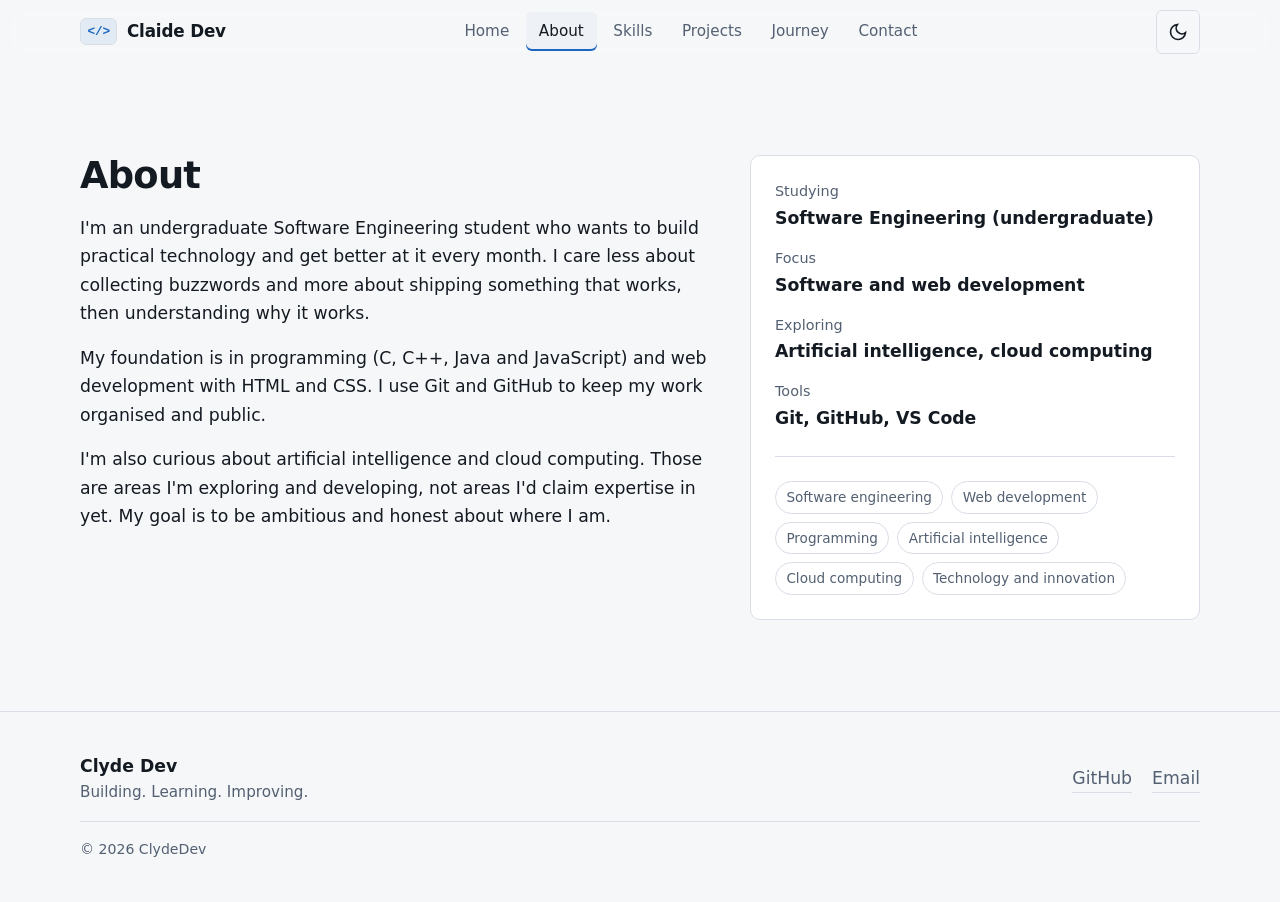
==== about.html @ 0b150a1c "On branch main  Initial commit  Changes to be committed    README.md   about.html   contact.html    " ====
<!DOCTYPE html>
<html lang="en" data-theme="dark">
<head>
  <meta charset="utf-8"><meta name="viewport" content="width=device-width, initial-scale=1">
  <title>Claide Dev | About</title><meta name="description" content="About Claide Mukabwa, a software engineering student and builder."><meta name="theme-color" content="#10161f">
  <link rel="icon" href="favicon.svg" type="image/svg+xml"><link rel="stylesheet" href="style.css">
  <script>(function(){var t=null;try{t=localStorage.getItem('theme')}catch(e){}if(t!=='light'&&t!=='dark'){t=window.matchMedia&&window.matchMedia('(prefers-color-scheme: light)').matches?'light':'dark'}document.documentElement.setAttribute('data-theme',t)})();</script>
</head>
<body>
  <a class="skip-link" href="#main">Skip to content</a><div class="progress" aria-hidden="true"><div class="progress__bar" id="progressBar"></div></div>
  <header class="site-header" id="siteHeader"><div class="container nav">
    <a class="logo" href="index.html" aria-label="Claide Dev, home"><span class="logo__mark" aria-hidden="true">&lt;/&gt;</span><span>Claide Dev</span></a>
    <nav id="primaryNav" class="nav__menu" aria-label="Primary"><ul class="nav__list">
      <li><a href="index.html" class="nav__link">Home</a></li><li><a href="about.html" class="nav__link">About</a></li><li><a href="skills.html" class="nav__link">Skills</a></li><li><a href="projects.html" class="nav__link">Projects</a></li><li><a href="journey.html" class="nav__link">Journey</a></li><li><a href="contact.html" class="nav__link">Contact</a></li>
    </ul></nav>
    <div class="nav__actions"><button class="icon-btn" id="themeToggle" type="button" aria-label="Switch to light theme"><svg class="icon icon--moon" viewBox="0 0 24 24" aria-hidden="true"><path d="M21 12.8A9 9 0 1 1 11.2 3a7 7 0 0 0 9.8 9.8z" fill="none" stroke="currentColor" stroke-width="2"/></svg><svg class="icon icon--sun" viewBox="0 0 24 24" aria-hidden="true"><circle cx="12" cy="12" r="4" fill="none" stroke="currentColor" stroke-width="2"/><path d="M12 2v2M12 20v2M2 12h2M20 12h2" stroke="currentColor" stroke-width="2"/></svg></button><button class="icon-btn nav__toggle" id="navToggle" type="button" aria-label="Open menu" aria-expanded="false" aria-controls="primaryNav"><svg class="icon" viewBox="0 0 24 24" aria-hidden="true"><path class="bar bar--1" d="M4 7h16" stroke="currentColor" stroke-width="2"/><path class="bar bar--2" d="M4 12h16" stroke="currentColor" stroke-width="2"/><path class="bar bar--3" d="M4 17h16" stroke="currentColor" stroke-width="2"/></svg></button></div>
  </div></header>
  <main id="main"><section class="section" aria-labelledby="about-title"><div class="container about">
    <div><h1 id="about-title" class="section__title">About</h1><div class="prose">
      <p>I'm an undergraduate Software Engineering student who wants to build practical technology and get better at it every month. I care less about collecting buzzwords and more about shipping something that works, then understanding why it works.</p>
      <p>My foundation is in programming (C, C++, Java and JavaScript) and web development with HTML and CSS. I use Git and GitHub to keep my work organised and public.</p>
      <p>I'm also curious about artificial intelligence and cloud computing. Those are areas I'm exploring and developing, not areas I'd claim expertise in yet. My goal is to be ambitious and honest about where I am.</p>
    </div></div>
    <aside class="facts" aria-label="Quick facts"><dl><div><dt>Studying</dt><dd>Software Engineering (undergraduate)</dd></div><div><dt>Focus</dt><dd>Software and web development</dd></div><div><dt>Exploring</dt><dd>Artificial intelligence, cloud computing</dd></div><div><dt>Tools</dt><dd>Git, GitHub, VS Code</dd></div></dl><ul class="tags" aria-label="Interests"><li>Software engineering</li><li>Web development</li><li>Programming</li><li>Artificial intelligence</li><li>Cloud computing</li><li>Technology and innovation</li></ul></aside>
  </div></section></main>
  <footer class="site-footer"><div class="container footer"><div><p class="footer__brand">Clyde Dev</p><p class="footer__tag">Building. Learning. Improving.</p></div><ul class="social" aria-label="Footer links"><li><a href="https://github.com/Clyde9189" target="_blank" rel="noopener noreferrer">GitHub</a></li><li><a href="mailto:clydecyan91@gmail.com">Email</a></li></ul><p class="footer__copy">&copy; <span id="year">2026</span> ClydeDev</p></div></footer>
  <button class="to-top" id="toTop" type="button" aria-label="Back to top" hidden><svg class="icon" viewBox="0 0 24 24" aria-hidden="true"><path d="M12 19V5M5 12l7-7 7 7" fill="none" stroke="currentColor" stroke-width="2"/></svg></button><script src="script.js" defer></script>
</body></html>
---- style.css ----
/* ==========================================================================
   ClydeDev portfolio: styles
   Structure: tokens > base > layout > components > sections > utilities
   ========================================================================== */

/* ---------- Design tokens ---------- */
:root {
  --font-sans: system-ui, -apple-system, "Segoe UI", Roboto, "Helvetica Neue", Arial, sans-serif;
  --font-mono: ui-monospace, "SF Mono", SFMono-Regular, Menlo, Consolas, "Liberation Mono", monospace;

  --step--1: clamp(0.84rem, 0.82rem + 0.1vw, 0.9rem);
  --step-0: clamp(1rem, 0.97rem + 0.15vw, 1.08rem);
  --step-1: clamp(1.2rem, 1.1rem + 0.5vw, 1.45rem);
  --step-2: clamp(1.6rem, 1.3rem + 1.4vw, 2.3rem);
  --step-3: clamp(2.5rem, 1.8rem + 3.4vw, 4.4rem);

  --space-1: 0.5rem;
  --space-2: 1rem;
  --space-3: 1.5rem;
  --space-4: 2.5rem;
  --space-5: clamp(3.5rem, 2.5rem + 4vw, 6rem);

  --radius: 10px;
  --radius-sm: 6px;
  --header-h: 64px;
  --container: 1120px;
  --ease: cubic-bezier(0.2, 0.7, 0.2, 1);
}

/* Dark is the default */
:root,
:root[data-theme="dark"] {
  --bg: #10161f;
  --surface: #171f2b;
  --surface-2: #1e2836;
  --line: #2b3646;
  --text: #e6eaf0;
  --muted: #9aa7b8;
  --accent: #6cb6ff;
  --accent-ink: #06121f;
  --accent-soft: rgba(108, 182, 255, 0.12);
  --ok: #7ddc9c;
  --danger: #ff8f8f;
  color-scheme: dark;
}

:root[data-theme="light"] {
  --bg: #f6f7f9;
  --surface: #ffffff;
  --surface-2: #eef1f5;
  --line: #d9dee6;
  --text: #141a22;
  --muted: #536072;
  --accent: #1a66c2;
  --accent-ink: #ffffff;
  --accent-soft: rgba(26, 102, 194, 0.09);
  --ok: #17703a;
  --danger: #b42318;
  color-scheme: light;
}

/* ---------- Base ---------- */
*, *::before, *::after { box-sizing: border-box; }

html {
  scroll-behavior: smooth;
  scroll-padding-top: calc(var(--header-h) + 12px);
  -webkit-text-size-adjust: 100%;
}

body {
  margin: 0;
  font-family: var(--font-sans);
  font-size: var(--step-0);
  line-height: 1.65;
  color: var(--text);
  background: var(--bg);
  overflow-x: hidden;
}

img, svg { max-width: 100%; display: block; }
h1, h2, h3, h4, p, ul, ol, dl, dd, figure { margin: 0; }
ul, ol { padding: 0; list-style: none; }
a { color: var(--accent); text-underline-offset: 3px; }
a:hover { text-decoration-thickness: 2px; }
button, input, textarea { font: inherit; color: inherit; }

:focus-visible {
  outline: 3px solid var(--accent);
  outline-offset: 3px;
  border-radius: 4px;
}

::selection { background: var(--accent); color: var(--accent-ink); }

.container { width: min(100% - 2.5rem, var(--container)); margin-inline: auto; }

.sr-only {
  position: absolute; width: 1px; height: 1px; padding: 0; margin: -1px;
  overflow: hidden; clip: rect(0, 0, 0, 0); white-space: nowrap; border: 0;
}

.skip-link {
  position: fixed; left: 1rem; top: -4rem; z-index: 200;
  background: var(--accent); color: var(--accent-ink);
  padding: 0.6rem 1rem; border-radius: var(--radius-sm); font-weight: 600;
  text-decoration: none; transition: top 0.2s;
}
.skip-link:focus { top: 1rem; }

[hidden] { display: none !important; }

/* ---------- Progress bar ---------- */
.progress { position: fixed; inset: 0 0 auto 0; height: 3px; z-index: 120; background: transparent; }
.progress__bar { height: 100%; width: 100%; background: var(--accent); transform: scaleX(0); transform-origin: left; }

/* ---------- Header / navigation ---------- */
.site-header {
  position: sticky; top: 0; z-index: 100; height: var(--header-h);
  background: color-mix(in srgb, var(--bg) 88%, transparent);
  -webkit-backdrop-filter: blur(10px); backdrop-filter: blur(10px);
  border-bottom: 1px solid transparent;
  transition: border-color 0.25s;
}
.site-header.is-scrolled { border-bottom-color: var(--line); }

.nav { height: 100%; display: flex; align-items: center; justify-content: space-between; gap: var(--space-2); }

.logo {
  display: inline-flex; align-items: center; gap: 0.6rem;
  font-weight: 700; font-size: 1.05rem; letter-spacing: -0.01em;
  color: var(--text); text-decoration: none;
}
.logo__mark {
  font-family: var(--font-mono); font-size: 0.8rem; font-weight: 600;
  color: var(--accent); background: var(--accent-soft);
  border: 1px solid var(--line); border-radius: var(--radius-sm);
  padding: 0.15rem 0.4rem;
}

.nav__list { display: flex; gap: 0.25rem; }
.nav__link {
  display: block; padding: 0.45rem 0.8rem; border-radius: var(--radius-sm);
  color: var(--muted); text-decoration: none; font-size: 0.95rem; font-weight: 500;
  transition: color 0.2s, background-color 0.2s;
}
.nav__link:hover { color: var(--text); background: var(--surface); }
.nav__link.is-active { color: var(--text); background: var(--surface-2); box-shadow: inset 0 -2px 0 var(--accent); }

.nav__actions { display: flex; align-items: center; gap: 0.4rem; }

.icon-btn {
  display: inline-grid; place-items: center; width: 44px; height: 44px;
  background: transparent; border: 1px solid var(--line); border-radius: var(--radius-sm);
  color: var(--text); cursor: pointer; transition: background-color 0.2s, border-color 0.2s;
}
.icon-btn:hover { background: var(--surface); border-color: var(--muted); }
.icon { width: 20px; height: 20px; }

/* Theme icon: show the icon for the theme you would switch to */
.icon--sun { display: none; }
:root[data-theme="dark"] .icon--sun { display: block; }
:root[data-theme="dark"] .icon--moon { display: none; }
:root[data-theme="light"] .icon--moon { display: block; }
:root[data-theme="light"] .icon--sun { display: none; }

.nav__toggle { display: none; }
.nav__toggle .bar { transform-origin: center; transition: transform 0.25s var(--ease), opacity 0.2s; }
.nav__toggle[aria-expanded="true"] .bar--1 { transform: translateY(5px) rotate(45deg); }
.nav__toggle[aria-expanded="true"] .bar--2 { opacity: 0; }
.nav__toggle[aria-expanded="true"] .bar--3 { transform: translateY(-5px) rotate(-45deg); }

@media (max-width: 800px) {
  .nav__toggle { display: inline-grid; }
  .nav__menu {
    position: fixed; inset: var(--header-h) 0 auto 0;
    background: var(--bg); border-bottom: 1px solid var(--line);
    padding: 0.75rem 1.25rem 1.25rem;
    transform: translateY(-8px); opacity: 0; visibility: hidden;
    transition: transform 0.25s var(--ease), opacity 0.2s, visibility 0.25s;
    max-height: calc(100dvh - var(--header-h)); overflow-y: auto;
  }
  .nav__menu.is-open { transform: none; opacity: 1; visibility: visible; }
  .nav__list { flex-direction: column; gap: 0.15rem; }
  .nav__link { padding: 0.9rem 0.75rem; font-size: 1.05rem; }
}

/* ---------- Buttons ---------- */
.btn {
  display: inline-flex; align-items: center; justify-content: center;
  min-height: 46px; padding: 0.65rem 1.25rem;
  border-radius: var(--radius-sm); border: 1px solid transparent;
  font-weight: 600; font-size: 0.98rem; text-decoration: none; cursor: pointer;
  transition: background-color 0.2s, border-color 0.2s, color 0.2s;
}
.btn--primary { background: var(--accent); color: var(--accent-ink); }
.btn--primary:hover { filter: brightness(1.08); text-decoration: none; }
.btn--ghost { background: transparent; color: var(--text); border-color: var(--line); }
.btn--ghost:hover { background: var(--surface); border-color: var(--muted); text-decoration: none; }
.btn[aria-disabled="true"] { opacity: 0.55; cursor: not-allowed; }
.btn-row { display: flex; flex-wrap: wrap; gap: 0.75rem; }

/* ---------- Sections ---------- */
.section { padding-block: var(--space-5); }
.section--alt { background: var(--surface); border-block: 1px solid var(--line); }
.section__title { font-size: var(--step-2); line-height: 1.15; letter-spacing: -0.02em; margin-bottom: var(--space-2); }
.section__lead { color: var(--muted); max-width: 62ch; margin-bottom: var(--space-4); }

/* ---------- Hero ---------- */
.hero { padding-block: clamp(2.5rem, 2rem + 6vw, 6.5rem) var(--space-5); }
.hero__grid { display: grid; grid-template-columns: minmax(0, 1.15fr) minmax(0, 0.85fr); gap: var(--space-4); align-items: center; }
.hero__kicker { font-family: var(--font-mono); font-size: var(--step--1); color: var(--accent); margin-bottom: var(--space-2); }
.hero__title { font-size: var(--step-3); line-height: 1.02; letter-spacing: -0.035em; font-weight: 750; }
.hero__role { font-size: var(--step-1); color: var(--muted); margin-top: 0.6rem; font-weight: 500; }
.hero__intro { max-width: 58ch; margin-block: var(--space-3); color: var(--text); }

.social { display: flex; flex-wrap: wrap; gap: 0.25rem 1.25rem; margin-top: var(--space-3); }
.social a { color: var(--muted); font-weight: 500; text-decoration: none; border-bottom: 1px solid var(--line); padding-block: 0.25rem; }
.social a:hover { color: var(--accent); border-bottom-color: var(--accent); }

.hero__panel { background: var(--surface); border: 1px solid var(--line); border-radius: var(--radius); overflow: hidden; }
.panel__bar { display: flex; align-items: center; gap: 6px; padding: 0.65rem 0.9rem; border-bottom: 1px solid var(--line); background: var(--surface-2); }
.panel__bar span { width: 10px; height: 10px; border-radius: 50%; background: var(--line); }
.panel__bar em { margin-left: auto; font-style: normal; font-family: var(--font-mono); font-size: 0.78rem; color: var(--muted); }
.panel__code { margin: 0; padding: 1.1rem 1.2rem; font-family: var(--font-mono); font-size: clamp(0.78rem, 0.72rem + 0.3vw, 0.9rem); line-height: 1.7; overflow-x: auto; tab-size: 2; }
.c-k { color: var(--accent); }
.c-v { color: var(--text); font-weight: 600; }
.c-p { color: var(--muted); }
.c-s { color: var(--ok); }

/* One deliberate entrance: the hero copy and panel settle in on load */
@media (prefers-reduced-motion: no-preference) {
  .hero__copy, .hero__panel { animation: settle 0.7s var(--ease) both; }
  .hero__panel { animation-delay: 0.12s; }
}
@keyframes settle { from { opacity: 0; transform: translateY(14px); } to { opacity: 1; transform: none; } }

@media (max-width: 900px) {
  .hero__grid { grid-template-columns: minmax(0, 1fr); }
}

/* ---------- About ---------- */
.about { display: grid; grid-template-columns: minmax(0, 1.4fr) minmax(0, 1fr); gap: var(--space-4); align-items: start; }
.prose { display: grid; gap: var(--space-2); max-width: 62ch; }
.facts { background: var(--surface); border: 1px solid var(--line); border-radius: var(--radius); padding: var(--space-3); }
.facts dl { display: grid; gap: 0.9rem; }
.facts dt { font-size: var(--step--1); color: var(--muted); }
.facts dd { font-weight: 600; }
.tags { display: flex; flex-wrap: wrap; gap: 0.5rem; margin-top: var(--space-3); padding-top: var(--space-3); border-top: 1px solid var(--line); }
.tags li { font-size: 0.85rem; padding: 0.25rem 0.65rem; border: 1px solid var(--line); border-radius: 999px; color: var(--muted); }

@media (max-width: 800px) { .about { grid-template-columns: minmax(0, 1fr); } }

/* ---------- Skills ---------- */
.skills-grid { display: grid; grid-template-columns: repeat(auto-fit, minmax(min(100%, 240px), 1fr)); gap: var(--space-2); }
.skill-group { background: var(--bg); border: 1px solid var(--line); border-radius: var(--radius); padding: var(--space-3); }
.skill-group h2, .skill-group h3 { font-size: 1rem; margin-bottom: var(--space-2); }
.chips { display: flex; flex-wrap: wrap; gap: 0.5rem; }
.chips li { font-family: var(--font-mono); font-size: 0.85rem; padding: 0.3rem 0.65rem; background: var(--accent-soft); border: 1px solid var(--line); border-radius: var(--radius-sm); }
.chips--outline li { background: transparent; font-family: var(--font-sans); color: var(--muted); border-style: dashed; }

.learning { margin-top: var(--space-4); padding: var(--space-3); border: 1px dashed var(--line); border-radius: var(--radius); }
.learning h3 { font-size: 1rem; margin-bottom: var(--space-2); }
.learning__list { display: grid; gap: 0.6rem; }
.learning__list li { display: flex; gap: 0.75rem; align-items: baseline; }
.learning__list strong { font-weight: 600; }
.learning__list span { color: var(--muted); font-size: 0.95rem; }
.learning__list li::before { content: ""; flex: none; width: 8px; height: 8px; border-radius: 50%; background: var(--accent); transform: translateY(-1px); }

/* ---------- Projects ---------- */
.featured { display: grid; grid-template-columns: minmax(0, 1.1fr) minmax(0, 0.9fr); background: var(--surface); border: 1px solid var(--line); border-radius: var(--radius); overflow: hidden; margin-bottom: var(--space-5); }
.featured__body { padding: clamp(1.25rem, 1rem + 1.5vw, 2.25rem); display: flex; flex-direction: column; align-items: flex-start; gap: var(--space-2); }
.badge { display: inline-flex; align-items: center; gap: 0.4rem; font-size: 0.8rem; font-weight: 600; padding: 0.2rem 0.6rem; border-radius: 999px; background: var(--accent-soft); color: var(--accent); border: 1px solid var(--line); }
.badge--live::before { content: ""; width: 7px; height: 7px; border-radius: 50%; background: var(--ok); }
.featured__title { font-size: var(--step-2); line-height: 1.15; letter-spacing: -0.02em; }
.featured__desc { color: var(--muted); max-width: 56ch; }
.featured__list { display: grid; gap: 0.35rem; color: var(--muted); font-size: 0.97rem; }
.featured__list li { padding-left: 1.1rem; position: relative; }
.featured__list li::before { content: ""; position: absolute; left: 0; top: 0.7em; width: 6px; height: 1px; background: var(--accent); }

.shot { background: var(--surface-2); border-left: 1px solid var(--line); display: grid; place-items: center; min-height: 260px; padding: var(--space-3); }
.shot img { width: 100%; height: 100%; object-fit: cover; }
.shot__window { width: min(100%, 360px); border: 1px solid var(--line); border-radius: var(--radius); background: var(--bg); overflow: hidden; }
.shot__bar { display: flex; gap: 5px; padding: 0.55rem 0.7rem; border-bottom: 1px solid var(--line); }
.shot__bar span { width: 8px; height: 8px; border-radius: 50%; background: var(--line); }
.shot__content { padding: 1.4rem 1rem; font-family: var(--font-mono); font-size: 0.82rem; color: var(--muted); display: grid; gap: 0.5rem; }
.shot__content strong { color: var(--text); font-size: 0.95rem; }
.shot__row { height: 8px; border-radius: 4px; background: var(--surface-2); }
.shot__row--short { width: 60%; }

.meta-title { font-size: var(--step--1); color: var(--muted); font-weight: 500; margin-top: var(--space-1); }
.tech { display: flex; flex-wrap: wrap; gap: 0.4rem; }
.tech li { font-family: var(--font-mono); font-size: 0.8rem; padding: 0.2rem 0.55rem; border: 1px solid var(--line); border-radius: var(--radius-sm); background: var(--accent-soft); }
.tech--placeholder li { background: transparent; color: var(--muted); border-style: dashed; font-family: var(--font-sans); }
.card-actions { display: flex; flex-wrap: wrap; gap: 0.6rem; margin-top: auto; padding-top: var(--space-1); }

.projects-head { display: flex; flex-wrap: wrap; align-items: center; justify-content: space-between; gap: var(--space-2); margin-bottom: var(--space-3); }
.projects-head__title { font-size: var(--step-1); letter-spacing: -0.01em; }
.filters { display: flex; flex-wrap: wrap; gap: 0.4rem; }
.filter { min-height: 40px; padding: 0.35rem 0.9rem; border-radius: 999px; background: transparent; border: 1px solid var(--line); color: var(--muted); cursor: pointer; font-weight: 500; font-size: 0.9rem; transition: background-color 0.2s, color 0.2s, border-color 0.2s; }
.filter:hover { color: var(--text); border-color: var(--muted); }
.filter[aria-pressed="true"] { background: var(--accent); color: var(--accent-ink); border-color: var(--accent); }

.project-grid { display: grid; grid-template-columns: repeat(auto-fill, minmax(min(100%, 300px), 1fr)); gap: var(--space-2); }
.project-card { display: flex; flex-direction: column; gap: 0.75rem; background: var(--surface); border: 1px solid var(--line); border-radius: var(--radius); padding: var(--space-3); }
.project-card h4 { font-size: 1.1rem; }
.project-card p { color: var(--muted); font-size: 0.97rem; }
.project-card .shot { min-height: 150px; border: 1px solid var(--line); border-radius: var(--radius-sm); padding: 0; overflow: hidden; }

.empty { grid-column: 1 / -1; padding: var(--space-4) var(--space-3); border: 1px dashed var(--line); border-radius: var(--radius); color: var(--muted); text-align: center; }

@media (max-width: 860px) {
  .featured { grid-template-columns: minmax(0, 1fr); }
  .shot { border-left: 0; border-top: 1px solid var(--line); min-height: 200px; order: -1; border-top: 0; border-bottom: 1px solid var(--line); }
}

/* ---------- Case study dialog ---------- */
.dialog { width: min(92vw, 680px); max-height: 86dvh; padding: 0; border: 1px solid var(--line); border-radius: var(--radius); background: var(--surface); color: var(--text); overflow: hidden; }
.dialog[open] { display: flex; flex-direction: column; }
.dialog::backdrop { background: rgba(5, 8, 12, 0.65); }
.dialog__head { display: flex; align-items: center; justify-content: space-between; gap: var(--space-2); padding: 1rem 1.25rem; border-bottom: 1px solid var(--line); }
.dialog__title { font-size: var(--step-1); }
.dialog__body { padding: 1.25rem; overflow-y: auto; display: grid; gap: var(--space-3); }
.cs h3 { font-size: 1rem; margin-bottom: 0.25rem; }
.cs p { color: var(--muted); }
.cs .tech { margin-top: 0.25rem; }
.cs__pending { font-style: italic; }
.cs__note { padding: 0.75rem 1rem; border-radius: var(--radius-sm); background: var(--accent-soft); border: 1px solid var(--line); font-size: 0.95rem; }

/* ---------- Journey timeline ---------- */
.timeline { position: relative; display: grid; gap: var(--space-3); padding-left: 2rem; margin-bottom: var(--space-4); }
.timeline::before { content: ""; position: absolute; left: 7px; top: 8px; bottom: 8px; width: 2px; background: var(--line); }
.timeline__item { position: relative; background: var(--bg); border: 1px solid var(--line); border-radius: var(--radius); padding: 1rem 1.25rem; }
.timeline__item::before { content: ""; position: absolute; left: calc(-2rem + 2px); top: 1.35rem; width: 12px; height: 12px; border-radius: 50%; background: var(--surface); border: 2px solid var(--muted); }
.timeline__item[data-status="building"]::before { border-color: var(--accent); background: var(--accent); }
.timeline__item[data-status="exploring"]::before { border-color: var(--accent); background: var(--surface); }
.timeline__item[data-status="foundation"]::before { border-color: var(--ok); background: var(--ok); }
.timeline__head { display: flex; flex-wrap: wrap; align-items: center; justify-content: space-between; gap: 0.5rem; }
.timeline__title { font-size: 1.05rem; }
.status { font-size: 0.78rem; font-weight: 600; padding: 0.15rem 0.6rem; border-radius: 999px; border: 1px solid var(--line); color: var(--muted); }
.status[data-status="foundation"] { color: var(--ok); }
.status[data-status="building"], .status[data-status="exploring"] { color: var(--accent); }
.timeline__text { color: var(--muted); margin-top: 0.3rem; font-size: 0.97rem; }

.exploring { border: 1px solid var(--line); border-radius: var(--radius); background: var(--bg); padding: var(--space-3); }
.exploring h3 { font-size: var(--step-1); margin-bottom: var(--space-2); }
.exploring__grid { display: grid; grid-template-columns: repeat(auto-fit, minmax(min(100%, 260px), 1fr)); gap: var(--space-3); }
.exploring h4 { font-size: 1rem; margin-bottom: 0.25rem; }
.exploring p { color: var(--muted); font-size: 0.97rem; }

/* ---------- Contact ---------- */
.contact { display: grid; grid-template-columns: minmax(0, 1fr) minmax(0, 1fr); gap: var(--space-4); align-items: start; }
.contact .section__lead { margin-bottom: var(--space-3); }
.contact__list { display: grid; gap: 0.9rem; margin-bottom: var(--space-3); }
.contact__list li { display: grid; gap: 0.1rem; overflow-wrap: anywhere; }
.contact__label { font-size: var(--step--1); color: var(--muted); }
.cv { display: grid; gap: 0.6rem; justify-items: start; }
.cv__note { color: var(--muted); font-size: 0.92rem; }

.form { background: var(--surface); border: 1px solid var(--line); border-radius: var(--radius); padding: clamp(1.1rem, 1rem + 1.2vw, 2rem); display: grid; gap: var(--space-2); }
.form__title { font-size: var(--step-1); }
.field { display: grid; gap: 0.35rem; }
.field label { font-weight: 600; font-size: 0.95rem; }
.field input, .field textarea { width: 100%; padding: 0.7rem 0.85rem; background: var(--bg); border: 1px solid var(--line); border-radius: var(--radius-sm); }
.field textarea { resize: vertical; min-height: 120px; }
.field input:hover, .field textarea:hover { border-color: var(--muted); }
.field input[aria-invalid="true"], .field textarea[aria-invalid="true"] { border-color: var(--danger); }
.field__error { color: var(--danger); font-size: 0.88rem; min-height: 0; }
.field__error:empty { display: none; }
.form .btn { justify-self: start; }
.form__status:empty { display: none; }
.form__status { padding: 0.75rem 1rem; border-radius: var(--radius-sm); background: var(--accent-soft); border: 1px solid var(--line); font-size: 0.95rem; }
.form__status a { font-weight: 600; }
.form__hint { color: var(--muted); font-size: 0.88rem; }

@media (max-width: 860px) { .contact { grid-template-columns: minmax(0, 1fr); } }

/* ---------- Footer ---------- */
.site-footer { border-top: 1px solid var(--line); padding-block: var(--space-4); }
.footer { display: grid; grid-template-columns: 1fr auto; gap: var(--space-2) var(--space-4); align-items: center; }
.footer__brand { font-weight: 700; }
.footer__tag { color: var(--muted); font-size: 0.95rem; }
.footer .social { margin-top: 0; }
.footer__copy { grid-column: 1 / -1; color: var(--muted); font-size: 0.88rem; padding-top: var(--space-2); border-top: 1px solid var(--line); }
@media (max-width: 640px) { .footer { grid-template-columns: minmax(0, 1fr); } }

/* ---------- Back to top ---------- */
.to-top { position: fixed; right: 1rem; bottom: 1rem; z-index: 90; width: 46px; height: 46px; display: grid; place-items: center; background: var(--surface); color: var(--text); border: 1px solid var(--line); border-radius: 50%; cursor: pointer; box-shadow: 0 4px 14px rgba(0, 0, 0, 0.25); transition: border-color 0.2s, color 0.2s; }
.to-top:hover { border-color: var(--accent); color: var(--accent); }

/* ---------- Scroll reveal (small and quick) ---------- */
@media (prefers-reduced-motion: no-preference) {
  .js .reveal { opacity: 0; transform: translateY(10px); transition: opacity 0.45s var(--ease), transform 0.45s var(--ease); }
  .js .reveal.is-visible { opacity: 1; transform: none; }
}

/* ---------- Reduced motion ---------- */
@media (prefers-reduced-motion: reduce) {
  html { scroll-behavior: auto; }
  *, *::before, *::after { animation: none !important; transition: none !important; }
}
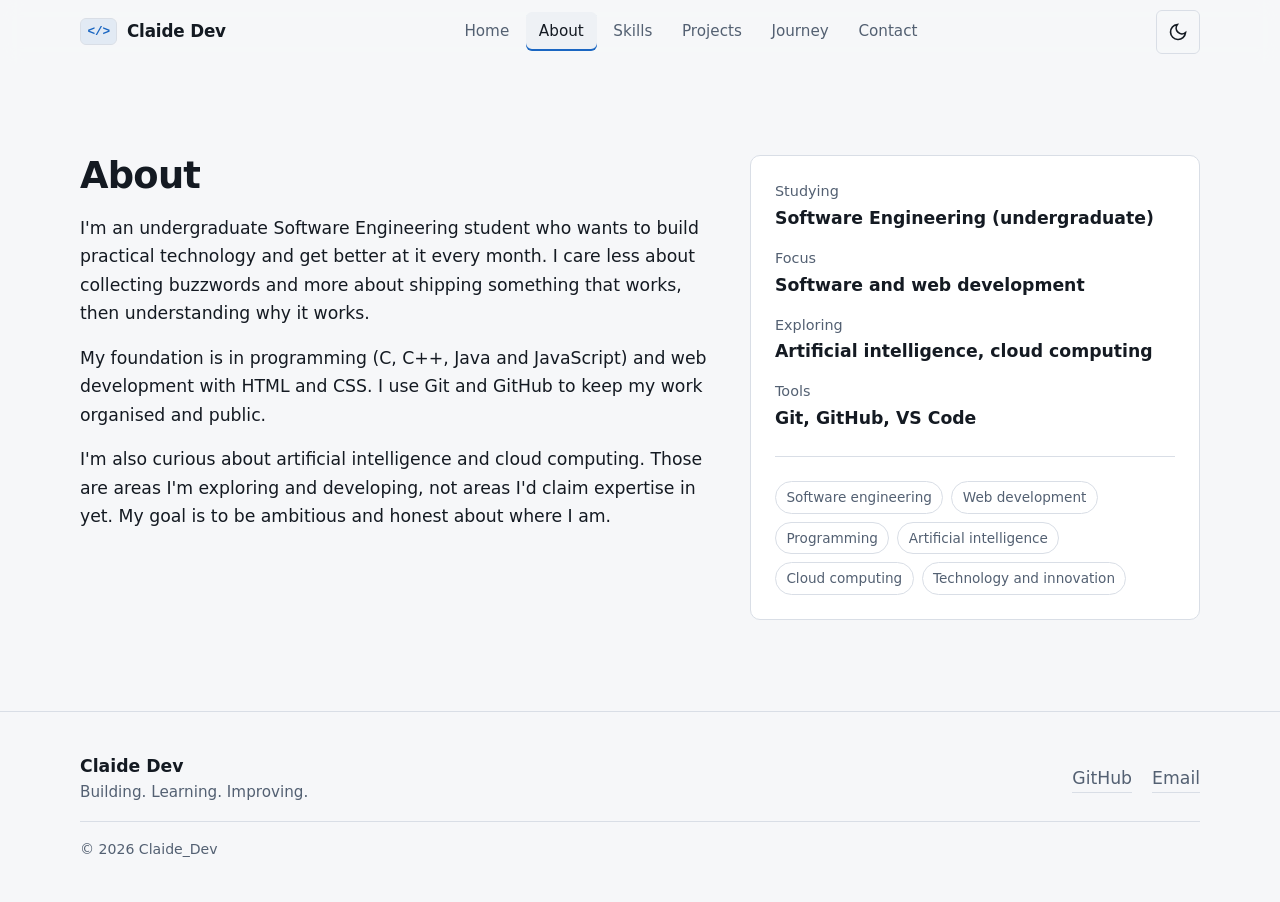
==== commit cca76481: "On branch main  Changes to be committed: 	modified:   about.html 	modified:   contact.html 	modified" ====
--- a/about.html
+++ b/about.html
@@ -23,6 +23,6 @@
     </div></div>
     <aside class="facts" aria-label="Quick facts"><dl><div><dt>Studying</dt><dd>Software Engineering (undergraduate)</dd></div><div><dt>Focus</dt><dd>Software and web development</dd></div><div><dt>Exploring</dt><dd>Artificial intelligence, cloud computing</dd></div><div><dt>Tools</dt><dd>Git, GitHub, VS Code</dd></div></dl><ul class="tags" aria-label="Interests"><li>Software engineering</li><li>Web development</li><li>Programming</li><li>Artificial intelligence</li><li>Cloud computing</li><li>Technology and innovation</li></ul></aside>
   </div></section></main>
-  <footer class="site-footer"><div class="container footer"><div><p class="footer__brand">Clyde Dev</p><p class="footer__tag">Building. Learning. Improving.</p></div><ul class="social" aria-label="Footer links"><li><a href="https://github.com/Clyde9189" target="_blank" rel="noopener noreferrer">GitHub</a></li><li><a href="mailto:clydecyan91@gmail.com">Email</a></li></ul><p class="footer__copy">&copy; <span id="year">2026</span> ClydeDev</p></div></footer>
+  <footer class="site-footer"><div class="container footer"><div><p class="footer__brand">Claide Dev</p><p class="footer__tag">Building. Learning. Improving.</p></div><ul class="social" aria-label="Footer links"><li><a href="https://github.com/Clyde9189" target="_blank" rel="noopener noreferrer">GitHub</a></li><li><a href="mailto:clydecyan91@gmail.com">Email</a></li></ul><p class="footer__copy">&copy; <span id="year">2026</span> Claide_Dev</p></div></footer>
   <button class="to-top" id="toTop" type="button" aria-label="Back to top" hidden><svg class="icon" viewBox="0 0 24 24" aria-hidden="true"><path d="M12 19V5M5 12l7-7 7 7" fill="none" stroke="currentColor" stroke-width="2"/></svg></button><script src="script.js" defer></script>
 </body></html>
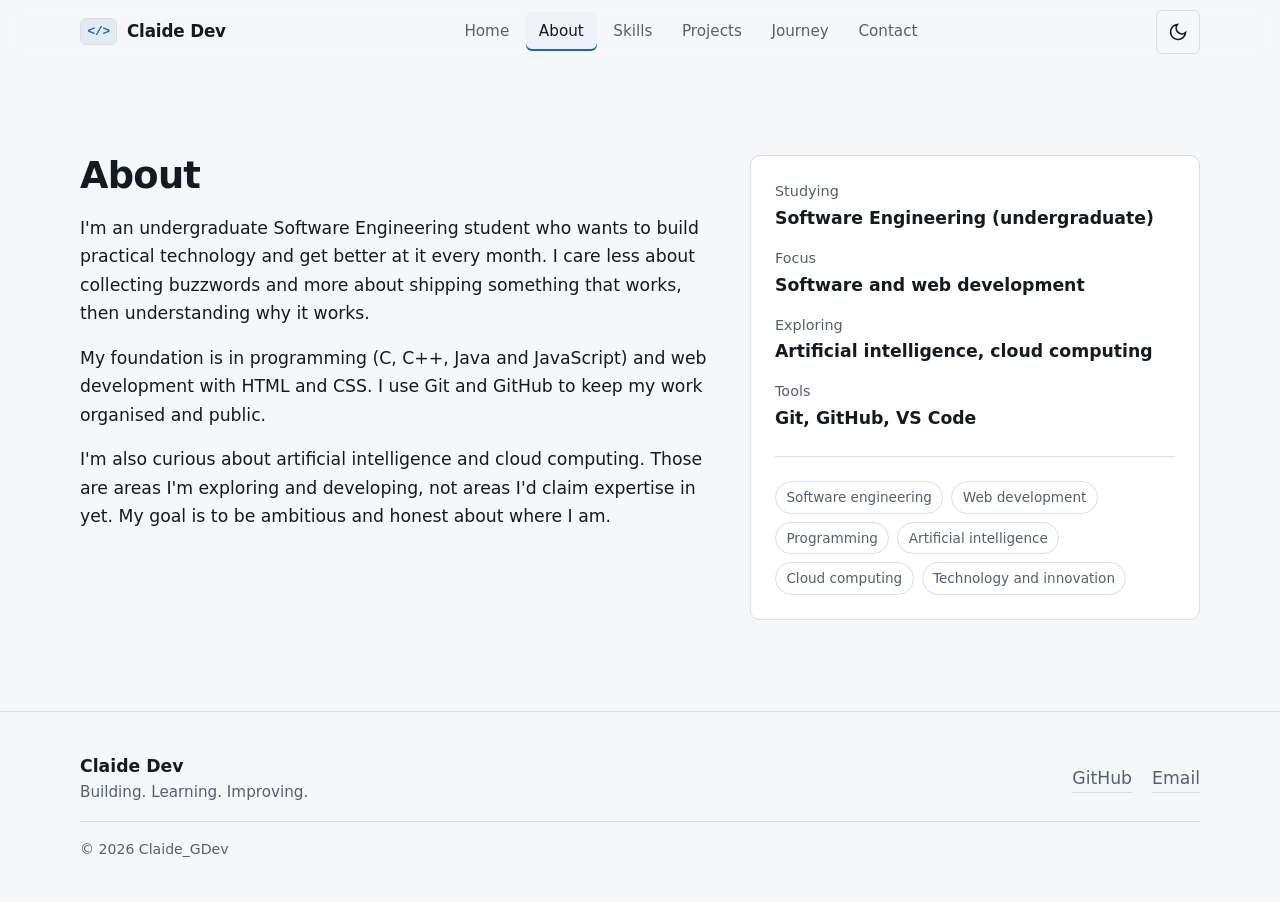
==== commit 282c6e09: "Changes to be committed:  about.html index.html journey.html projects.html contacts.html skills.html" ====
--- a/about.html
+++ b/about.html
@@ -23,6 +23,6 @@
     </div></div>
     <aside class="facts" aria-label="Quick facts"><dl><div><dt>Studying</dt><dd>Software Engineering (undergraduate)</dd></div><div><dt>Focus</dt><dd>Software and web development</dd></div><div><dt>Exploring</dt><dd>Artificial intelligence, cloud computing</dd></div><div><dt>Tools</dt><dd>Git, GitHub, VS Code</dd></div></dl><ul class="tags" aria-label="Interests"><li>Software engineering</li><li>Web development</li><li>Programming</li><li>Artificial intelligence</li><li>Cloud computing</li><li>Technology and innovation</li></ul></aside>
   </div></section></main>
-  <footer class="site-footer"><div class="container footer"><div><p class="footer__brand">Claide Dev</p><p class="footer__tag">Building. Learning. Improving.</p></div><ul class="social" aria-label="Footer links"><li><a href="https://github.com/Clyde9189" target="_blank" rel="noopener noreferrer">GitHub</a></li><li><a href="mailto:clydecyan91@gmail.com">Email</a></li></ul><p class="footer__copy">&copy; <span id="year">2026</span> Claide_Dev</p></div></footer>
+  <footer class="site-footer"><div class="container footer"><div><p class="footer__brand">Claide Dev</p><p class="footer__tag">Building. Learning. Improving.</p></div><ul class="social" aria-label="Footer links"><li><a href="https://github.com/Clyde9189" target="_blank" rel="noopener noreferrer">GitHub</a></li><li><a href="mailto:clydecyan91@gmail.com">Email</a></li></ul><p class="footer__copy">&copy; <span id="year">2026</span> Claide_GDev</p></div></footer>
   <button class="to-top" id="toTop" type="button" aria-label="Back to top" hidden><svg class="icon" viewBox="0 0 24 24" aria-hidden="true"><path d="M12 19V5M5 12l7-7 7 7" fill="none" stroke="currentColor" stroke-width="2"/></svg></button><script src="script.js" defer></script>
 </body></html>
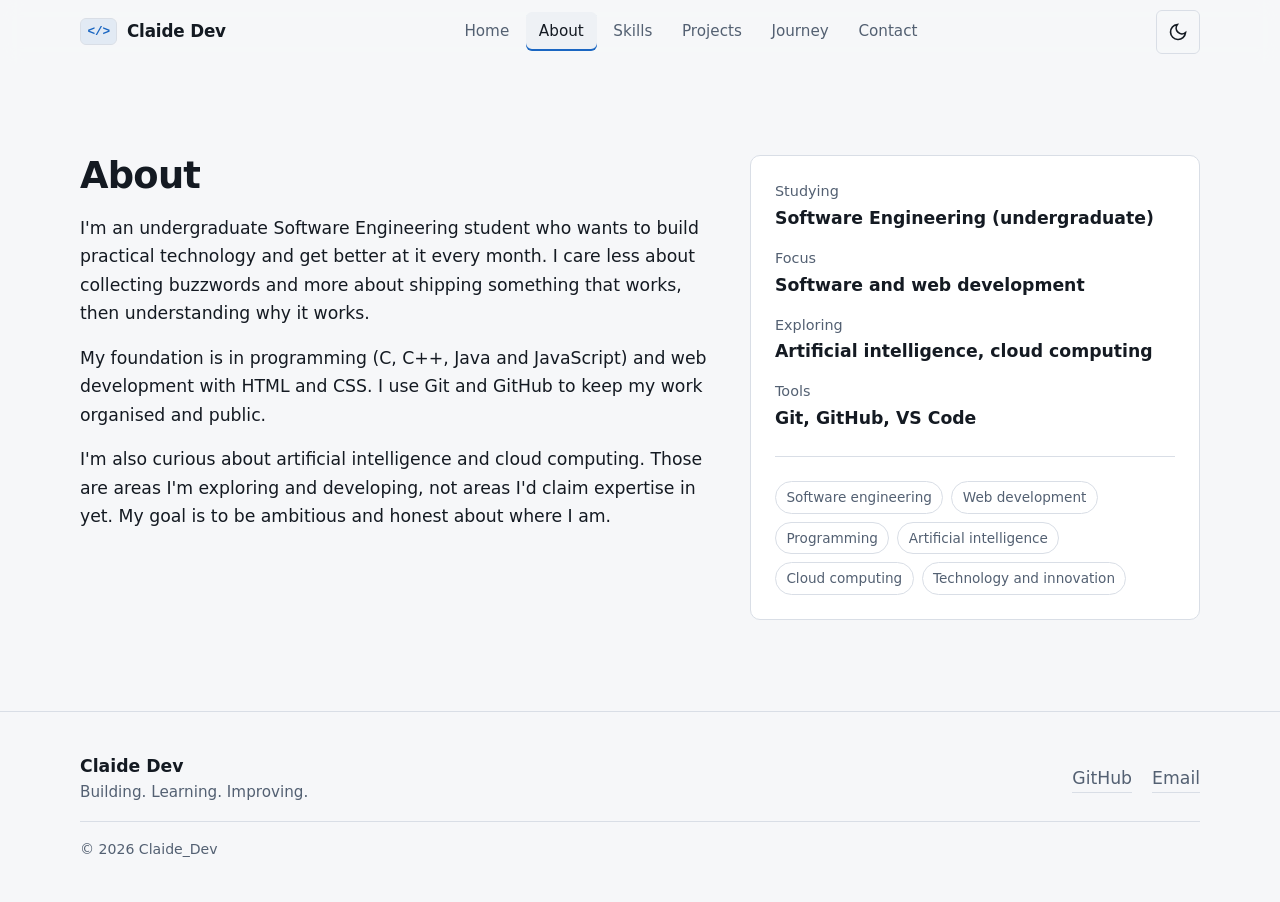
==== commit 70619c17: "Changes to be committed:   about.html" ====
--- a/about.html
+++ b/about.html
@@ -23,6 +23,6 @@
     </div></div>
     <aside class="facts" aria-label="Quick facts"><dl><div><dt>Studying</dt><dd>Software Engineering (undergraduate)</dd></div><div><dt>Focus</dt><dd>Software and web development</dd></div><div><dt>Exploring</dt><dd>Artificial intelligence, cloud computing</dd></div><div><dt>Tools</dt><dd>Git, GitHub, VS Code</dd></div></dl><ul class="tags" aria-label="Interests"><li>Software engineering</li><li>Web development</li><li>Programming</li><li>Artificial intelligence</li><li>Cloud computing</li><li>Technology and innovation</li></ul></aside>
   </div></section></main>
-  <footer class="site-footer"><div class="container footer"><div><p class="footer__brand">Claide Dev</p><p class="footer__tag">Building. Learning. Improving.</p></div><ul class="social" aria-label="Footer links"><li><a href="https://github.com/Clyde9189" target="_blank" rel="noopener noreferrer">GitHub</a></li><li><a href="mailto:clydecyan91@gmail.com">Email</a></li></ul><p class="footer__copy">&copy; <span id="year">2026</span> Claide_GDev</p></div></footer>
+  <footer class="site-footer"><div class="container footer"><div><p class="footer__brand">Claide Dev</p><p class="footer__tag">Building. Learning. Improving.</p></div><ul class="social" aria-label="Footer links"><li><a href="https://github.com/Clyde9189" target="_blank" rel="noopener noreferrer">GitHub</a></li><li><a href="mailto:clydecyan91@gmail.com">Email</a></li></ul><p class="footer__copy">&copy; <span id="year">2026</span> Claide_Dev</p></div></footer>
   <button class="to-top" id="toTop" type="button" aria-label="Back to top" hidden><svg class="icon" viewBox="0 0 24 24" aria-hidden="true"><path d="M12 19V5M5 12l7-7 7 7" fill="none" stroke="currentColor" stroke-width="2"/></svg></button><script src="script.js" defer></script>
 </body></html>
